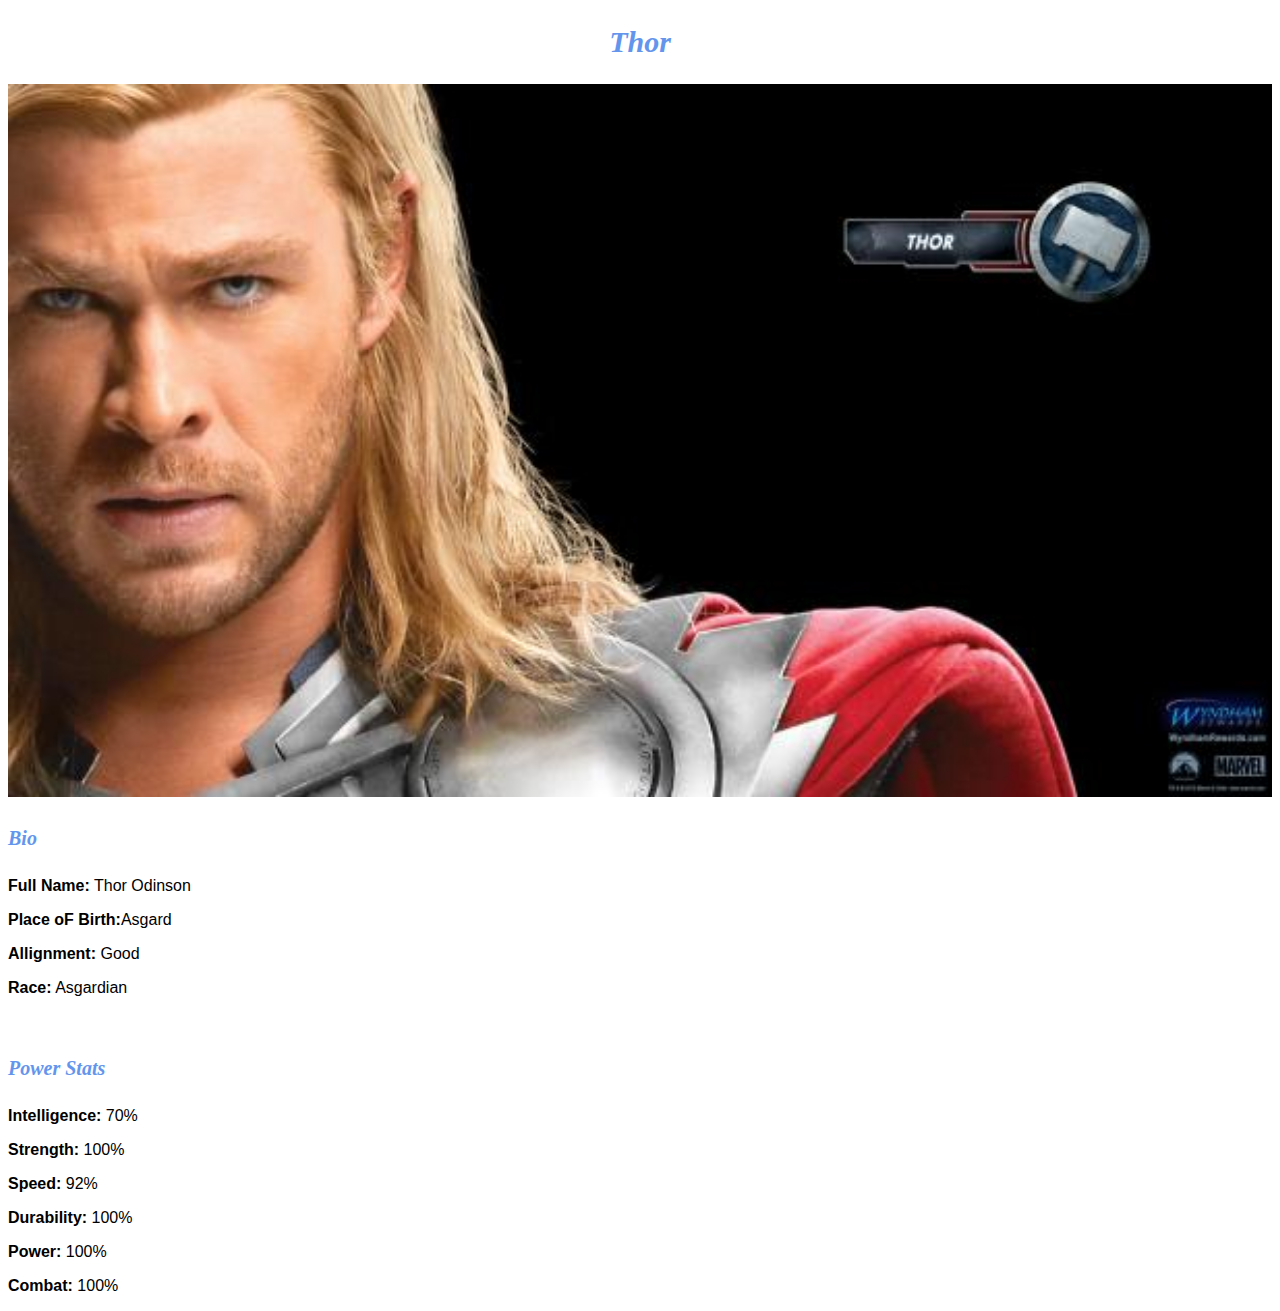
==== avenger-1.html @ 423a28e5 "Add files via upload" ====
<!DOCTYPE html>
<html>
      <head>
            <link rel="stylesheet" href="style.css">
      </head>
      <body>
          <h2>Thor</h2>
           <div class="gallery">
                <img src="images/avengers_01.jpg"/>
           </div>
           <h4>Bio</h4>
           <p><b>Full Name:</b> Thor Odinson</p>
           <p><b>Place oF Birth:</b>Asgard</p>
           <p><b>Allignment: </b>Good</p>
           <p><b>Race:</b> Asgardian</p>
           <br/>
           <h4>Power Stats</h4>
           <p><b>Intelligence: </b>70%</p>
           <p><b>Strength: </b>100%</p>
           <p><b>Speed:</b> 92%</p>
           <p><b>Durability:</b> 100%</p>
           <p><b>Power: </b>100%</p>
           <p><b>Combat: </b>100%</p>
      </body>
</html>
---- style.css ----
.gallery img{
    width: 100%;
}

h2{
    font-family: impact,fantasy;
    text-align: center;
    font-size: 30px;
    color: cornflowerblue;
    font-style: italic;
}

h4{
    font-family: impact,fantasy;
    font-size: 20px;
    font-style: italic;
    color: cornflowerblue;
}

p{
    font-family: helvetica,sans-serif;
}

#menu{
    width: 100%;
    height: 40px;
    background-color: cornflowerblue;
    padding-top: 12px;
}

#menu a{
    color:#ffffff;
    font-family: Helvetica, sans-serif;
    font-size: 18px;
    text-decoration:none;
    font-weight: 800px;
    
    padding-left: 20px;
    padding-right: 20px;
}

#menu a:hover{
     color: #5077bd;
}
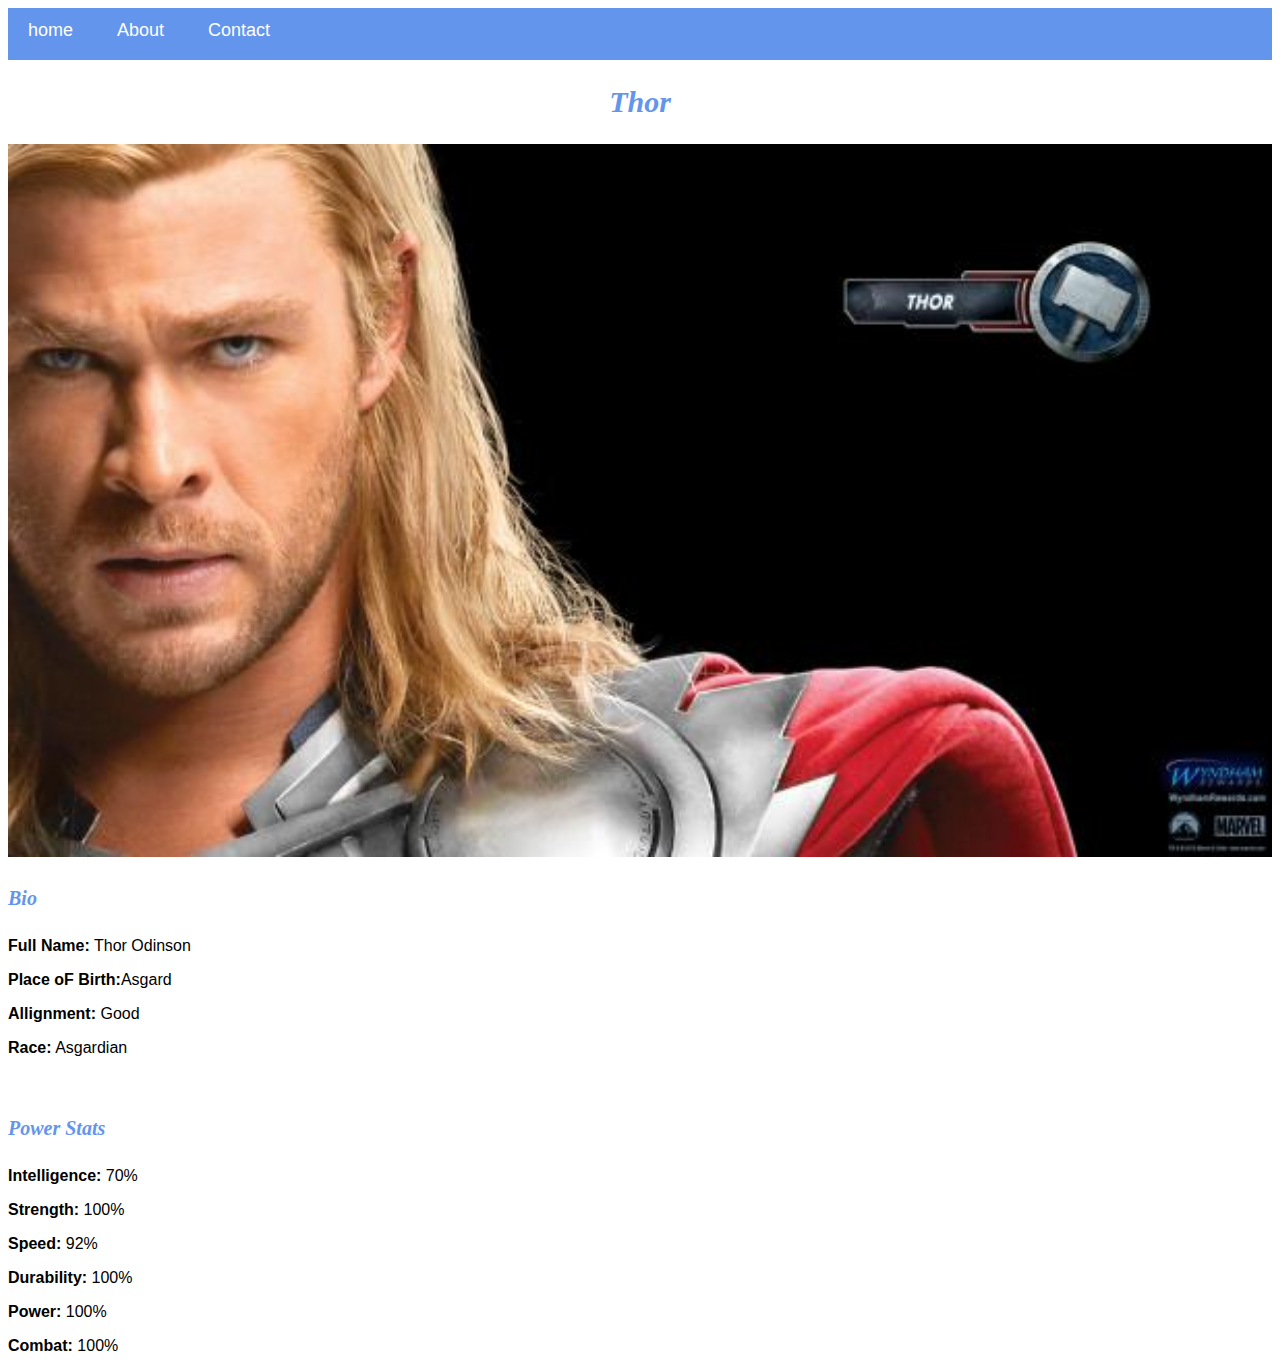
==== commit a94c8eaf: "Add files via upload" ====
--- a/avenger-1.html
+++ b/avenger-1.html
@@ -4,6 +4,11 @@
             <link rel="stylesheet" href="style.css">
       </head>
       <body>
+            <div id="menu">
+                  <a href="index.html">home</a>
+                  <a href="about.html">About</a>
+                  <a href="contact.html">Contact</a>
+              </div>
           <h2>Thor</h2>
            <div class="gallery">
                 <img src="images/avengers_01.jpg"/>
